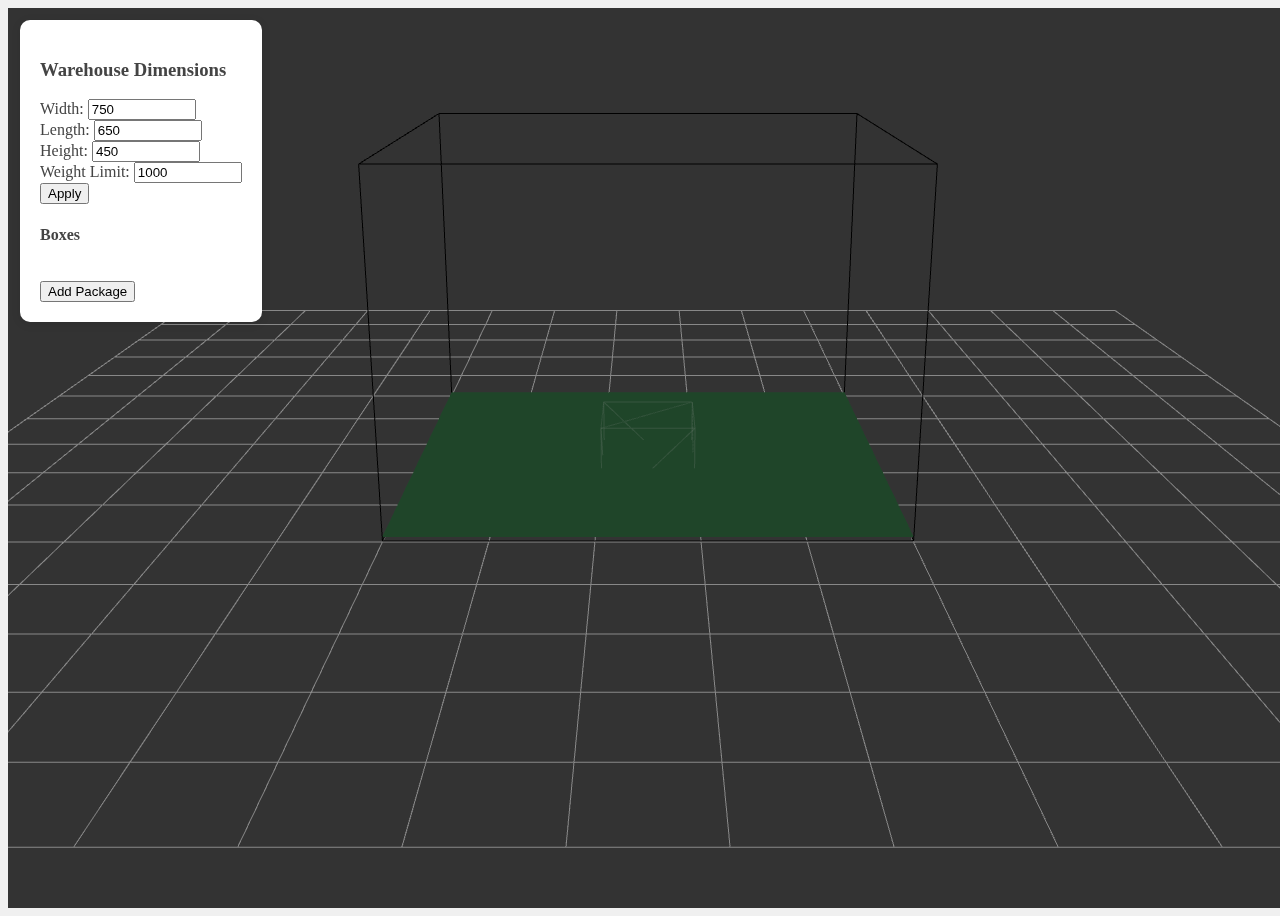
==== backupcode.html @ 239fbd26 "first commit" ====
<!DOCTYPE html>
<html lang="en">

<head>
	<meta charset="utf-8" />
	<meta name="viewport" content="width=device-width, user-scalable=no, minimum-scale=1.0, maximum-scale=1.0" />
	<title>Parcel Placement and Warehouse Management</title>
	<link rel="stylesheet" href="main.css" />

</head>

<body>
	<div id="sidebar">
		<h3>Warehouse Dimensions</h3>
		<label for="width">Width:</label>
		<input type="number" id="width" value="750" />
		<br />
		<label for="length">Length:</label>
		<input type="number" id="length" value="650" />
		<br />
		<label for="height">Height:</label>
		<input type="number" id="height" value="450" />
		<br />
		<label for="weight-limit">Weight Limit:</label>
		<input type="number" id="weight-limit" value="1000" />
		<br />
		<button id="apply">Apply</button>
		<h4>Boxes</h4>
		<div id="boxList">
			<ul id="boxListItems"></ul>
		</div>
		<button id="addPackageButton">Add Package</button>
	</div>

	<div id="contextMenu">
		<button id="rotateButton">Rotate 90 degrees</button>
		<button id="editButton">Edit</button>
		<button id="copyButton">Copy</button>
		<button id="deleteButton">Delete</button>
	</div>

	<div id="modal">
		<div id="modal-content">
			<span class="close">&times;</span>
			<h3>Add New Package</h3>

			<div class="modal-row">
				<label for="modal-name">Name:</label>
				<input type="text" id="modal-name" placeholder="Enter package name" required />
			</div>

			<div class="modal-row">
				<label for="modal-color">Color:</label>
				<input type="text" id="modal-color" placeholder="Enter package color" required />
			</div>

			<div class="modal-row">
				<label for="modal-width">Width:</label>
				<input type="number" id="modal-width" placeholder="Enter package width" required />
			</div>

			<div class="modal-row">
				<label for="modal-length">Length:</label>
				<input type="number" id="modal-length" placeholder="Enter package length" required />
			</div>

			<div class="modal-row">
				<label for="modal-height">Height:</label>
				<input type="number" id="modal-height" placeholder="Enter package height" required />
			</div>

			<div class="modal-row">
				<label for="modal-weight">Weight:</label>
				<input type="number" id="modal-weight" placeholder="Enter package weight" required />
			</div>

			<div class="modal-row">
				<label for="modal-note">Note:</label>
				<input type="text" id="modal-note" placeholder="Enter package note" />
			</div>

			<div class="modal-row">
				<label for="modal-stack">Can stack?</label>
				<input type="checkbox" id="modal-stack" />
			</div>

			<div class="modal-row">
				<button id="savePackageButton">Add Package</button>
			</div>
		</div>
	</div>


	<script type="importmap">
        {
            "imports": {
                "three": "./build/three.module.js",
                "three/addons/": "./jsm/"
            }
        }
    </script>

	<script type="module">
		import * as THREE from "three";
		import { OrbitControls } from "./jsm/controls/OrbitControls.js";

		let camera, scene, renderer;
		let pointer, raycaster, isShiftDown = false;
		let rollOverMesh;
		let cubeGeo, cubeMaterial;

		const objects = [];
		let totalWeight = 0;
		let selectedPackage = null;
		let contextMenuVisible = false;
		let isDragging = false;
		let cameraControls;
		let plane;
		let warehouseGroup;

		let warehouseDimensions = {
			width: 500,
			length: 500,
			height: 350,
			weightLimit: 1000,
		};

		const packages = [];

		init();
		render();

		function init() {
			camera = new THREE.PerspectiveCamera(35, window.innerWidth / window.innerHeight, 1, 10000);
			camera.position.set(0, 500, 1500);
			camera.lookAt(0, 0, 0);

			scene = new THREE.Scene();
			scene.background = new THREE.Color(0x333333);

			const gridHelper = new THREE.GridHelper(1500, 15);
			gridHelper.position.y = 0;
			scene.add(gridHelper);

			const rollOverGeometry = new THREE.BoxGeometry(100, 100, 100);
			const rollOverMaterial = new THREE.MeshBasicMaterial({
				color: 0x999999,
				wireframe: true,
				transparent: true,
				opacity: 0.1
			});
			rollOverMesh = new THREE.Mesh(rollOverGeometry, rollOverMaterial);
			scene.add(rollOverMesh);  // Add rollOverMesh to the scene


			raycaster = new THREE.Raycaster();
			pointer = new THREE.Vector2();
			createWarehouseSurface();


			const ambientLight = new THREE.AmbientLight(0x606060, 3);
			scene.add(ambientLight);

			const directionalLight = new THREE.DirectionalLight(0xffffff, 3);
			directionalLight.position.set(1, 0.75, 0.5).normalize();
			scene.add(directionalLight);

			renderer = new THREE.WebGLRenderer({ antialias: true });
			renderer.setPixelRatio(window.devicePixelRatio);
			renderer.setSize(window.innerWidth, window.innerHeight);
			document.body.appendChild(renderer.domElement);

			cameraControls = new OrbitControls(camera, renderer.domElement);
			cameraControls.enableDamping = true;
			cameraControls.dampingFactor = 0.25;
			cameraControls.autoRotation = true;
			cameraControls.screenSpacePanning = false;

			document.addEventListener("pointermove", onPointerMove);
			document.addEventListener("pointerdown", onPointerDown);
			document.addEventListener("pointerup", onPointerUp);
			document.addEventListener("keydown", onDocumentKeyDown);
			document.addEventListener("keyup", onDocumentKeyUp);
			window.addEventListener("resize", onWindowResize);

			document.addEventListener("contextmenu", onRightClick);
			document.addEventListener("click", onLeftClick);

			document.getElementById("apply").addEventListener("click", function () {
				warehouseDimensions.width = parseFloat(document.getElementById("width").value);
				warehouseDimensions.length = parseFloat(document.getElementById("length").value);
				warehouseDimensions.height = parseFloat(document.getElementById("height").value);
				warehouseDimensions.weightLimit = parseFloat(document.getElementById("weight-limit").value);
				createWarehouseSurface();

			});

			document.getElementById("rotateButton").addEventListener("click", rotateParcel);
			document.getElementById("editButton").addEventListener("click", editPackage);
			document.getElementById("copyButton").addEventListener("click", copyParcel);
			document.getElementById("deleteButton").addEventListener("click", deleteParcel);


			document.querySelector(".close").addEventListener("click", closeModal);
		}

		let isEditing = false;

		document.getElementById("addPackageButton").addEventListener("click", openModal);

		document.getElementById("savePackageButton").addEventListener("click", function () {
			if (isEditing) {
				saveEditedPackage();
			} else {
				addPackage();
			}
		});

		function calculateTotalWeight() {
			return packages.reduce((total, packageData) => total + packageData.weight, 0);
		}

		function editPackage(index) {

			if (index !== undefined && index >= 0) {

				const pkg = packages[index - 1];
				const mesh = objects[index];

				if (!pkg || !mesh) {
					alert("Package or mesh not found.");
					return;
				}

				selectedPackage = mesh;

				document.getElementById("modal-name").value = pkg.name || "";
				document.getElementById("modal-width").value = pkg.width;
				document.getElementById("modal-length").value = pkg.length;
				document.getElementById("modal-height").value = pkg.height;
				document.getElementById("modal-color").value = pkg.color;
				document.getElementById("modal-weight").value = pkg.weight;
				document.getElementById("modal-note").value = pkg.note || "";
				document.getElementById("modal-stack").checked = pkg.canStack || false;

				document.getElementById("modal").style.display = "flex";

				isEditing = true;

			} else if (selectedPackage) {

				const packageData = selectedPackage.userData.packageData;

				if (!packageData) {
					alert("Package data is missing.");
					return;
				}

				document.getElementById("modal-name").value = packageData.name || "";
				document.getElementById("modal-width").value = packageData.width;
				document.getElementById("modal-length").value = packageData.length;
				document.getElementById("modal-height").value = packageData.height;
				document.getElementById("modal-color").value = packageData.color;
				document.getElementById("modal-weight").value = packageData.weight;
				document.getElementById("modal-note").value = packageData.note || "";
				document.getElementById("modal-stack").checked = packageData.canStack || false;

				document.getElementById("modal").style.display = "flex";

				isEditing = true;
			} else {
				alert("No package selected.");
			}
		}

		function saveEditedPackage() {
			if (!selectedPackage) {
				alert("No package selected.");
				return;
			}

			const packageData = selectedPackage.userData.packageData;

			if (!packageData) {
				alert("Package data is missing.");
				return;
			}

			const updatedName = document.getElementById("modal-name").value;
			const updatedWidth = parseFloat(document.getElementById("modal-width").value);
			const updatedLength = parseFloat(document.getElementById("modal-length").value);
			const updatedHeight = parseFloat(document.getElementById("modal-height").value);
			const updatedColor = document.getElementById("modal-color").value;
			const updatedWeight = parseFloat(document.getElementById("modal-weight").value);
			const updatedNote = document.getElementById("modal-note").value;
			const updatedCanStack = document.getElementById("modal-stack").checked;

			const totalWeight = calculateTotalWeight() - packageData.weight + updatedWeight;

			if (totalWeight > warehouseDimensions.weightLimit) {
				alert("The total weight exceeds the warehouse weight limit!");
				return;
			}

			packageData.name = updatedName;
			packageData.width = updatedWidth;
			packageData.length = updatedLength;
			packageData.height = updatedHeight;
			packageData.color = updatedColor;
			packageData.weight = updatedWeight;
			packageData.note = updatedNote;
			packageData.canStack = updatedCanStack;

			selectedPackage.geometry.dispose();  // Dispose previous geometry to avoid memory leaks
			selectedPackage.material.dispose();  // Dispose previous material to avoid memory leaks
			selectedPackage.geometry = new THREE.BoxGeometry(updatedWidth, updatedHeight, updatedLength);
			selectedPackage.material = new THREE.MeshLambertMaterial({ color: new THREE.Color(updatedColor) });

			document.getElementById("modal").style.display = "none";

			updateBoxList();

			render();

			isEditing = false;
		}


		function openModal() {
			document.getElementById("modal").style.display = "flex";
			isEditing = false;  // Ensure we're in "add" mode when opening the modal
		}

		let lastPosition = { x: -warehouseDimensions.width / 2, y: 45, z: -warehouseDimensions.length / 2 };  // Starting point for placing packages


		function addPackage() {
			const name = document.getElementById("modal-name").value;
			const color = document.getElementById("modal-color").value;
			const width = parseFloat(document.getElementById("modal-width").value);
			const length = parseFloat(document.getElementById("modal-length").value);
			const height = parseFloat(document.getElementById("modal-height").value);
			const weight = parseFloat(document.getElementById("modal-weight").value);
			const note = document.getElementById("modal-note").value;
			const canStack = document.getElementById("modal-stack").checked;

			const totalWeight = calculateTotalWeight() + weight;

			if (totalWeight > warehouseDimensions.weightLimit) {
				alert("Weight limit exceeded! The package cannot be added.");
				return;
			}

			const newPackage = {
				name,
				color,
				width,
				length,
				height,
				weight,
				note,
				canStack,
				type: 'parcel',
			};

			const packageMesh = new THREE.Mesh(
				new THREE.BoxGeometry(width, height, length),
				new THREE.MeshLambertMaterial({ color: new THREE.Color(color) })
			);

			packageMesh.userData = { type: 'parcel', packageData: newPackage };


			const position = {
				x: lastPosition.x + width,  // Place the new package after the last one along the x-axis
				y: lastPosition.y,  // Keep the height constant
				z: lastPosition.z,  // Keep the z-position constant (or change if you want to move it in the z-direction)
			};

			packageMesh.position.set(position.x, position.y, position.z);

			scene.add(packageMesh);
			objects.push(packageMesh);
			packages.push(newPackage);

			lastPosition.x = position.x + width;

			updateBoxList();  // Refresh the list
			render();
			closeModal();
		}


		function createWarehouseSurface() {
			if (warehouseGroup) {
				scene.remove(warehouseGroup);
			}

			const blackPlaneGeometry = new THREE.PlaneGeometry(warehouseDimensions.width, warehouseDimensions.length);
			const blackPlaneMaterial = new THREE.MeshBasicMaterial({ color: 0x1F4529 }); // black color
			const blackPlane = new THREE.Mesh(blackPlaneGeometry, blackPlaneMaterial);
			blackPlane.rotation.x = -Math.PI / 2;  // Rotate to make it horizontal
			blackPlane.position.y = 5;  // Rotate to make it horizontal

			const geometry = new THREE.BoxGeometry(
				warehouseDimensions.width,
				warehouseDimensions.height,
				warehouseDimensions.length
			);
			const surfaceMaterial = new THREE.MeshBasicMaterial({
				color: 0xffffff,
				transparent: true,
				opacity: 0,
			});
			const wireframeMaterial = new THREE.LineBasicMaterial({
				color: 0x000000,
				linewidth: 3
			});

			plane = new THREE.Mesh(geometry, surfaceMaterial);
			plane.position.set(0, warehouseDimensions.height, 0);

			const wireframeEdges = new THREE.EdgesGeometry(geometry);
			const wireframe = new THREE.LineSegments(wireframeEdges, wireframeMaterial);

			wireframe.position.set(0, warehouseDimensions.height / 2 + 1, 0); // Adjust the Y position, for example, move it slightly above

			warehouseGroup = new THREE.Group();
			warehouseGroup.add(blackPlane); // Add black plane beneath the grid
			warehouseGroup.add(plane);
			warehouseGroup.add(wireframe);

			scene.add(warehouseGroup);
			objects.push(plane);  // Add to objects array for raycasting purposes
		}
		function closeModal() {
			document.getElementById("modal").style.display = "none";
		}

		function onPointerMove(event) {
			pointer.set(
				(event.clientX / window.innerWidth) * 2 - 1,
				-(event.clientY / window.innerHeight) * 2 + 1
			);
			raycaster.setFromCamera(pointer, camera);

			const intersects = raycaster.intersectObjects(objects, false);

			if (intersects.length > 0) {
				const intersect = intersects[0];

				rollOverMesh.position.copy(intersect.point).add(intersect.face.normal);

				rollOverMesh.position.y = Math.max(rollOverMesh.position.y, 45);
			}

			if (isDragging && selectedPackage) {
				if (selectedPackage.userData.type === 'parcel') {
					const newY = Math.max(rollOverMesh.position.y, 45);

					const newX = Math.max(Math.min(rollOverMesh.position.x, warehouseDimensions.width / 2), -warehouseDimensions.width / 2);
					const newZ = Math.max(Math.min(rollOverMesh.position.z, warehouseDimensions.length / 2), -warehouseDimensions.length / 2);

					selectedPackage.position.lerp(new THREE.Vector3(newX, newY, newZ), 0.4); // Smooth motion
				}
			}

			render();
		}

		function onPointerUp(event) {
			if (isDragging) {
				isDragging = false;
				cameraControls.enabled = true; // Re-enable camera controls after dragging
			}
		}


		function onRightClick(event) {
			event.preventDefault();
			const menu = document.getElementById("contextMenu");
			const { clientX: mouseX, clientY: mouseY } = event;

			if (!selectedPackage.userData.type === 'parcel') return;

			contextMenuVisible = true;
			menu.style.display = "block";
			menu.style.left = `${mouseX}px`;
			menu.style.top = `${mouseY}px`;
		}

		function onPointerDown(event) {
			if (contextMenuVisible) return; // Skip if context menu is visible

			pointer.set(
				(event.clientX / window.innerWidth) * 2 - 1,
				-(event.clientY / window.innerHeight) * 2 + 1
			);
			raycaster.setFromCamera(pointer, camera);

			const intersects = raycaster.intersectObjects(objects, false);

			if (intersects.length > 0) {
				const intersect = intersects[0];
				if (intersect.object !== rollOverMesh && intersect.object && intersect.object.userData.type === 'parcel') {
					selectedPackage = intersect.object;
					isDragging = true;
					cameraControls.enabled = false;  // Disable camera controls while dragging

					if (rollOverMesh) {
						rollOverMesh.visible = true;
					}

					const packagePosition = selectedPackage.position;

					const newX = Math.max(Math.min(packagePosition.x, warehouseDimensions.width / 2), -warehouseDimensions.width / 2);

					const newZ = Math.max(Math.min(packagePosition.z, warehouseDimensions.length / 2), -warehouseDimensions.length / 2);

					const newY = Math.max(packagePosition.y, 45);  // Prevent going below surface

					selectedPackage.position.set(newX, newY, newZ);
				} else {
					console.log('Clicked object is not a parcel:', intersect.object);
				}
			}
		}

		function onLeftClick(event) {
			const menu = document.getElementById("contextMenu");
			menu.style.display = "none";
			contextMenuVisible = false;

			if (isDragging) {
				isDragging = false;  // Stop dragging
				cameraControls.enabled = true;  // Re-enable camera controls after dragging
			}

			render(); // Re-render the scene
		}


		function onDocumentKeyDown(event) {
			if (event.key === "Shift") {
				isShiftDown = true;
			}
		}

		function onDocumentKeyUp(event) {
			if (event.key === "Shift") {
				isShiftDown = false;
			}
		}

		function rotateParcel() {
			if (selectedPackage) {
				selectedPackage.rotation.x += Math.PI / 2;
				render();
			}
		}

		function copyParcel() {
			if (selectedPackage && selectedPackage.userData.type === 'parcel') {
				copyParcelByPackage(selectedPackage);
				updateBoxList();
			}
		}

		function deleteParcel() {
			if (selectedPackage.userData.type === 'parcel') {
				const index = objects.indexOf(selectedPackage);
				if (index !== -1) {
					deleteParcelByIndex(index);
					updateBoxList();
				}
			}
		}

		function updateBoxList() {
			const boxList = document.getElementById("boxListItems");
			boxList.innerHTML = "";  // Clear the current list

			objects.forEach((obj, index) => {
				if (obj.userData && obj.userData.packageData) {
					const packageData = obj.userData.packageData;

					const li = document.createElement("li");

					li.innerHTML = `
                <div class="package-header">
                    <strong>${packageData.name}</strong>
                    <div class="action-icons">
                        <button class="edit-btn" data-index="${index}">Edit</button>
                        <button class="copy-btn" data-index="${index}">Copy</button>
                        <button class="delete-btn" data-index="${index}">Delete</button>
                    </div>
                </div>
                <div class="package-details">
                    <div class="detail-row">
                        <p><strong>Width:</strong> ${packageData.width}</p>
                        <p><strong>Height:</strong> ${packageData.height}</p>
                    </div>
                    <div class="detail-row">
                        <p><strong>Length:</strong> ${packageData.length}</p>
                        <p><strong>Weight:</strong> ${packageData.weight}kg</p>
                    </div>
                    <div class="detail-row">
                        <p><strong>Note:</strong> ${packageData.note}</p>
                        <p><strong>Can Stack:</strong> ${packageData.canStack ? 'Yes' : 'No'}</p>
                    </div>
                </div>
            `;

					boxList.appendChild(li);
				}
			});

			document.querySelectorAll("#boxListItems .edit-btn").forEach(button => {
				button.addEventListener("click", (event) => {
					const index = event.target.dataset.index;
					editPackage(index);  // Pass the selected package to edit function
				});
			});

			document.querySelectorAll("#boxListItems .copy-btn").forEach(button => {
				button.addEventListener("click", (event) => {
					const index = event.target.dataset.index;
					const selectedPackage = objects[index];
					copyParcelByPackage(selectedPackage);  // Pass the selected package to copy function
				});
			});

			document.querySelectorAll("#boxListItems .delete-btn").forEach(button => {
				button.addEventListener("click", (event) => {
					const index = event.target.dataset.index;
					deleteParcelByIndex(index);  // Pass the selected package to delete function
				});
			});
		}

		function copyParcelByPackage(selectedPackage) {

			const packageData = selectedPackage.userData.packageData;

			if (!packageData) {
				console.error('Package data missing.');
				return; // Exit if no valid package data
			}

			const clonePackage = { ...packageData };

			const totalWeight = calculateTotalWeight() + clonePackage.weight;

			if (totalWeight > warehouseDimensions.weightLimit) {
				alert("The total weight exceeds the warehouse weight limit!");
				return; // Exit the function if weight limit is exceeded
			}

			const packageMesh = new THREE.Mesh(
				new THREE.BoxGeometry(clonePackage.width, clonePackage.height, clonePackage.length),
				new THREE.MeshLambertMaterial({ color: new THREE.Color(clonePackage.color) })
			);

			packageMesh.userData = {
				type: 'parcel',
				packageData: clonePackage
			};

			const randomX = Math.floor(Math.random() * warehouseDimensions.width) - warehouseDimensions.width / 2;
			const randomZ = Math.floor(Math.random() * warehouseDimensions.length) - warehouseDimensions.length / 2;
			const randomY = 45; // Set a fixed height above the ground (adjust if needed)

			packageMesh.position.set(randomX, randomY, randomZ);

			scene.add(packageMesh);
			objects.push(packageMesh);
			packages.push(clonePackage);

			updateBoxList();
			render();
		}

		function deleteParcelByIndex(index) {
			const packageMesh = objects[index];

			const packageWeight = packageMesh.userData.packageData.weight;

			const totalWeight = calculateTotalWeight() - packageWeight;

			scene.remove(packageMesh);

			packageMesh.geometry.dispose();
			packageMesh.material.dispose();

			objects.splice(index, 1);
			packages.splice(index, 1);

			updateBoxList();
			render();
		}


		function onWindowResize() {
			camera.aspect = window.innerWidth / window.innerHeight;
			camera.updateProjectionMatrix();
			renderer.setSize(window.innerWidth, window.innerHeight);
		}

		function render() {
			cameraControls.update(); // Only required if controls.enableDamping = true, or if controls.auto-rotation is enabled
			renderer.render(scene, camera);
		}
	</script>
</body>

</html>
---- main.css ----
body {
  background-color: #f0f0f0;
  color: #444;
}

a {
  color: #08f;
}

#sidebar {
  position: absolute;
  top: 20px;
  left: 20px;
  background-color: #fff;
  padding: 20px;
  border-radius: 10px;
  box-shadow: 0 2px 10px rgba(0, 0, 0, 0.1);
}

#sidebar input {
  width: 100px;
}

#contextMenu {
  position: absolute;
  display: none;
  background-color: white;
  border: 1px solid #ccc;
  box-shadow: 0 0 10px rgba(0, 0, 0, 0.1);
  z-index: 100;
}

#contextMenu button {
  width: 100%;
  padding: 5px;
  border: none;
  background-color: #f5f5f5;
  cursor: pointer;
}

#contextMenu button:hover {
  background-color: #ddd;
}

#boxList {
  margin-top: 20px;
  max-height: 300px;
  overflow-y: auto;
}

#boxList ul {
  list-style-type: none;
  padding: 0;
}

#boxList li {
  margin: 5px;
  padding: 5px;
  background-color: #f5f5f5;
  border-radius: 5px;
}

.package-info {
  font-size: 12px;
}

#modal {
  display: none;
  position: fixed;
  top: 0;
  left: 0;
  width: 100%;
  height: 100%;
  background-color: rgba(0, 0, 0, 0.5);
  justify-content: center;
  align-items: center;
}

#modal-content {
  background-color: white;
  padding: 20px;
  border-radius: 10px;
  max-width: 400px;
  width: 100%;
}

#modal input,
#modal select {
  width: 100%;
  padding: 10px;
  margin: 5px 0;
  border-radius: 5px;
  border: 1px solid #ccc;
}

#modal button {
  padding: 10px 20px;
  background-color: #4CAF50;
  color: white;
  border: none;
  border-radius: 5px;
  cursor: pointer;
}

#modal button:hover {
  background-color: #45a049;
}

#modal .close {
  padding: 10px;
  background-color: #f44336;
  color: white;
  border: none;
  border-radius: 5px;
  cursor: pointer;
}

#modal .close:hover {
  background-color: #da190b;
}

#modal-content {
  display: flex;
  flex-direction: column;
  align-items: stretch;
}

.modal-row {
  display: flex;
  flex-direction: row;
  margin-bottom: 10px;
  align-items: center;
}

.modal-row button {
  width: 100%;
}
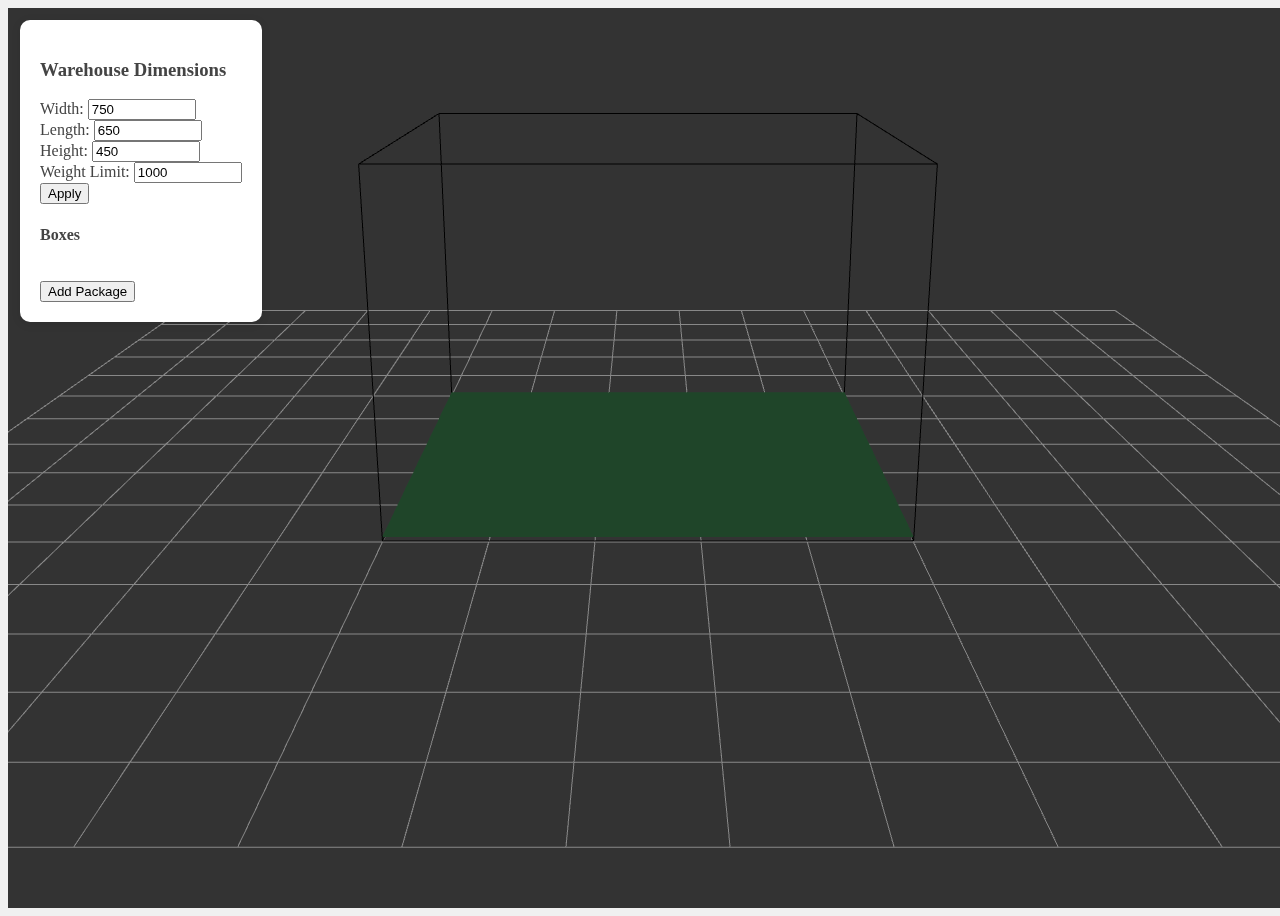
==== commit 6c5daf9d: "add final code with edits and updated" ====
--- a/backupcode.html
+++ b/backupcode.html
@@ -90,6 +90,18 @@
 		</div>
 	</div>
 
+	<div id="notification"
+		style="display:none; background-color: #f44336; color: white; padding: 15px; position: fixed; top: 20px; left: 50%; transform: translateX(-50%); z-index: 1000;">
+		This package cannot be placed on top of a non-stackable package.
+	</div>
+
+	<div id="warningMessage"
+		style="display:none; position: fixed; top: 10px; left: 50%; transform: translateX(-50%); padding: 10px; background-color: yellow; color: red; font-size: 16px; border-radius: 5px;">
+		Warning: The package is outside the warehouse!
+	</div>
+
+
+
 
 	<script type="importmap">
         {
@@ -110,6 +122,7 @@
 		let cubeGeo, cubeMaterial;
 
 		const objects = [];
+		let selectedPackageEdges = null; // Declare it globally so it's accessible across functions.
 		let totalWeight = 0;
 		let selectedPackage = null;
 		let contextMenuVisible = false;
@@ -117,6 +130,7 @@
 		let cameraControls;
 		let plane;
 		let warehouseGroup;
+		let isColliding = false;
 
 		let warehouseDimensions = {
 			width: 500,
@@ -147,7 +161,7 @@
 				color: 0x999999,
 				wireframe: true,
 				transparent: true,
-				opacity: 0.1
+				opacity: 0
 			});
 			rollOverMesh = new THREE.Mesh(rollOverGeometry, rollOverMaterial);
 			scene.add(rollOverMesh);  // Add rollOverMesh to the scene
@@ -235,11 +249,11 @@
 				selectedPackage = mesh;
 
 				document.getElementById("modal-name").value = pkg.name || "";
-				document.getElementById("modal-width").value = pkg.width;
-				document.getElementById("modal-length").value = pkg.length;
-				document.getElementById("modal-height").value = pkg.height;
-				document.getElementById("modal-color").value = pkg.color;
-				document.getElementById("modal-weight").value = pkg.weight;
+				document.getElementById("modal-width").value = pkg.width || 100;
+				document.getElementById("modal-length").value = pkg.length || 100;
+				document.getElementById("modal-height").value = pkg.height ||100;
+				document.getElementById("modal-color").value = pkg.color || white;
+				document.getElementById("modal-weight").value = pkg.weight || 100;
 				document.getElementById("modal-note").value = pkg.note || "";
 				document.getElementById("modal-stack").checked = pkg.canStack || false;
 
@@ -287,11 +301,11 @@
 			}
 
 			const updatedName = document.getElementById("modal-name").value;
-			const updatedWidth = parseFloat(document.getElementById("modal-width").value);
-			const updatedLength = parseFloat(document.getElementById("modal-length").value);
-			const updatedHeight = parseFloat(document.getElementById("modal-height").value);
-			const updatedColor = document.getElementById("modal-color").value;
-			const updatedWeight = parseFloat(document.getElementById("modal-weight").value);
+			const updatedWidth = parseFloat(document.getElementById("modal-width").value || 100 );
+			const updatedLength = parseFloat(document.getElementById("modal-length").value || 100);
+			const updatedHeight = parseFloat(document.getElementById("modal-height").value || 100 );
+			const updatedColor = document.getElementById("modal-color").value || "white";
+			const updatedWeight = parseFloat(document.getElementById("modal-weight").value || 100);
 			const updatedNote = document.getElementById("modal-note").value;
 			const updatedCanStack = document.getElementById("modal-stack").checked;
 
@@ -311,8 +325,8 @@
 			packageData.note = updatedNote;
 			packageData.canStack = updatedCanStack;
 
-			selectedPackage.geometry.dispose();  // Dispose previous geometry to avoid memory leaks
-			selectedPackage.material.dispose();  // Dispose previous material to avoid memory leaks
+			selectedPackage.geometry.dispose();  
+			selectedPackage.material.dispose(); 
 			selectedPackage.geometry = new THREE.BoxGeometry(updatedWidth, updatedHeight, updatedLength);
 			selectedPackage.material = new THREE.MeshLambertMaterial({ color: new THREE.Color(updatedColor) });
 
@@ -328,19 +342,21 @@
 
 		function openModal() {
 			document.getElementById("modal").style.display = "flex";
-			isEditing = false;  // Ensure we're in "add" mode when opening the modal
-		}
-
-		let lastPosition = { x: -warehouseDimensions.width / 2, y: 45, z: -warehouseDimensions.length / 2 };  // Starting point for placing packages
+			isEditing = false;  
+		}
+
+		let margin=5;
+
+		let lastPosition = { x: -warehouseDimensions.width / 2 - margin, y: 45, z: -warehouseDimensions.length / 2 - margin};  // Starting point for placing packages
 
 
 		function addPackage() {
-			const name = document.getElementById("modal-name").value;
-			const color = document.getElementById("modal-color").value;
-			const width = parseFloat(document.getElementById("modal-width").value);
-			const length = parseFloat(document.getElementById("modal-length").value);
-			const height = parseFloat(document.getElementById("modal-height").value);
-			const weight = parseFloat(document.getElementById("modal-weight").value);
+			const name = document.getElementById("modal-name").value || "";
+			const color = document.getElementById("modal-color").value || "red";
+			const width = parseFloat(document.getElementById("modal-width").value || 100);
+			const length = parseFloat(document.getElementById("modal-length").value || 100);
+			const height = parseFloat(document.getElementById("modal-height").value || 100);
+			const weight = parseFloat(document.getElementById("modal-weight").value || 100);
 			const note = document.getElementById("modal-note").value;
 			const canStack = document.getElementById("modal-stack").checked;
 
@@ -370,14 +386,35 @@
 
 			packageMesh.userData = { type: 'parcel', packageData: newPackage };
 
+			for (const obj of objects) {
+				if (obj !== packageMesh && obj.userData.type === 'parcel' && !obj.userData.packageData.canStack) {
+					const otherPackage = obj;
+					if (checkCollision(packageMesh, otherPackage)) {
+						// Show the notification
+						const notification = document.getElementById('notification');
+						notification.style.display = 'block';  // Show notification
+						setTimeout(() => {
+							notification.style.display = 'none';  // Hide after 3 seconds
+						}, 3000);
+						return;
+					}
+				}
+			}
+
 
 			const position = {
-				x: lastPosition.x + width,  // Place the new package after the last one along the x-axis
-				y: lastPosition.y,  // Keep the height constant
-				z: lastPosition.z,  // Keep the z-position constant (or change if you want to move it in the z-direction)
+				x: lastPosition.x + width + 5, // Place the new package slightly to the right of the last one
+				y: lastPosition.y, // Keep the height constant
+				z: lastPosition.z, // Keep the z-position constant (or change if you want to move it in the z-direction)
 			};
-
-			packageMesh.position.set(position.x, position.y, position.z);
+			let newX = lastPosition.x + width + 5;
+			let newZ = lastPosition.z;
+
+			newX = Math.max(Math.min(newX, warehouseDimensions.width / 2 - width / 2), -warehouseDimensions.width / 2 + width / 2);
+
+			newZ = Math.max(Math.min(newZ, warehouseDimensions.length / 2 - length / 2), -warehouseDimensions.length / 2 + length / 2);
+
+			packageMesh.position.set(newX, position.y, newZ);
 
 			scene.add(packageMesh);
 			objects.push(packageMesh);
@@ -385,11 +422,60 @@
 
 			lastPosition.x = position.x + width;
 
-			updateBoxList();  // Refresh the list
+			updateBoxList();
 			render();
 			closeModal();
 		}
 
+		function checkCollision(package1, package2, overlapTolerance = 10) {
+			const box1 = new THREE.Box3().setFromObject(package1);
+			const box2 = new THREE.Box3().setFromObject(package2);
+
+			if (box1.intersectsBox(box2)) {
+				const overlapX = Math.min(box1.max.x - box2.min.x, box2.max.x - box1.min.x);
+				const overlapY = Math.min(box1.max.y - box2.min.y, box2.max.y - box1.min.y);
+				const overlapZ = Math.min(box1.max.z - box2.min.z, box2.max.z - box1.min.z);
+
+				const totalOverlap = overlapX + overlapY + overlapZ;
+
+				if (totalOverlap <= overlapTolerance) {
+					return false;
+				}
+				return true;
+			}
+
+			return false;
+		}
+
+
+		function checkTopCollision(selectedPackage, otherPackage, horizontalTolerance = -12.5) {
+			// Get the bounding boxes of both the selected and other package
+			const selectedBox = new THREE.Box3().setFromObject(selectedPackage);
+			const otherBox = new THREE.Box3().setFromObject(otherPackage);
+
+			// Get the top and bottom positions of both boxes (max.y and min.y values)
+			const selectedTop = selectedBox.max.y;
+			const selectedBottom = selectedBox.min.y;
+			const otherTop = otherBox.max.y;
+			const otherBottom = otherBox.min.y;
+
+			// Check if the selected package is near the top of the other package
+			// Ensure it's not overlapping other parts, only the top of the beneath package
+			const isNearTop = selectedTop > otherBottom && selectedBottom <= otherTop;
+
+			// Check horizontal overlap, with an added tolerance for the x-axis
+			const isHorizontallyOverlapping = selectedBox.min.x < otherBox.max.x + horizontalTolerance &&
+				selectedBox.max.x > otherBox.min.x - horizontalTolerance &&
+				selectedBox.min.z < otherBox.max.z && selectedBox.max.z > otherBox.min.z;
+
+			// If the selected package is near the top of the other package and overlaps in the horizontal plane (with tolerance)
+			if (isNearTop && isHorizontallyOverlapping) {
+				console.log('checkTopCollision:', isNearTop && isHorizontallyOverlapping)
+				return true; // Collision occurs at the top
+			}
+
+			return false; // No collision at the top
+		}
 
 		function createWarehouseSurface() {
 			if (warehouseGroup) {
@@ -436,7 +522,6 @@
 		function closeModal() {
 			document.getElementById("modal").style.display = "none";
 		}
-
 		function onPointerMove(event) {
 			pointer.set(
 				(event.clientX / window.innerWidth) * 2 - 1,
@@ -445,24 +530,108 @@
 			raycaster.setFromCamera(pointer, camera);
 
 			const intersects = raycaster.intersectObjects(objects, false);
+			let newY = 45;
+			let isOutOfBounds = false;
+
+			if (selectedPackage) {
+				if (selectedPackage.userData.type === 'parcel' && selectedPackageEdges) {
+					selectedPackageEdges.visible = false; // Hide previous edges
+				}
+			}
 
 			if (intersects.length > 0) {
 				const intersect = intersects[0];
+				const mousePositionInWorldY = intersect.point.y;  // Extract Y from the ray intersection
 
 				rollOverMesh.position.copy(intersect.point).add(intersect.face.normal);
-
-				rollOverMesh.position.y = Math.max(rollOverMesh.position.y, 45);
-			}
-
+				rollOverMesh.position.divideScalar(50).floor().multiplyScalar(50).addScalar(25);
+
+				if (selectedPackage) {
+
+					const currentPosition = rollOverMesh.position;
+					let canStack = true;
+
+					for (const obj of objects) {
+						if (obj !== selectedPackage && obj.userData.type === 'parcel') {
+							const otherPackage = obj;
+
+							if (checkCollision(selectedPackage, otherPackage)) {
+								const otherPackageTop = otherPackage.position.y + otherPackage.geometry.parameters.height;
+								if (otherPackage.userData.packageData.canStack) {
+									newY = Math.max(newY, otherPackageTop + 10);
+								}
+								isColliding = true;
+							} else {
+								newY = 45;
+							}
+
+							if (obj.userData && !obj.userData.packageData.canStack) {
+								if (checkTopCollision(selectedPackage, otherPackage)) {
+									canStack = false;
+
+									const notification = document.getElementById('notification');
+									notification.style.display = 'block';
+									setTimeout(() => {
+										notification.style.display = 'none';
+									}, 300);
+									return;
+								}
+							}
+						}
+					}
+
+					const newX = rollOverMesh.position.x;
+					const newZ = rollOverMesh.position.z;
+					const margin = 5;
+
+					const isInsideWarehouse = (
+						newX >= -warehouseDimensions.width / 2 - margin &&
+						newX <= warehouseDimensions.width / 2 + margin &&
+						newZ >= -warehouseDimensions.length / 2 - margin &&
+						newZ <= warehouseDimensions.length / 2 + margin
+					);
+
+
+					if (!isInsideWarehouse) {
+						isOutOfBounds = true;
+						if (selectedPackageEdges) {
+							const geometry = new THREE.EdgesGeometry(selectedPackage.geometry);
+							const material = new THREE.LineBasicMaterial({ color: 0x7EC8E3, linewidth: 3 });
+							selectedPackageEdges = new THREE.LineSegments(geometry, material);
+						}
+						document.getElementById("warningMessage").style.display = "block";  // Show warning message
+					} else {
+						if (selectedPackageEdges) {
+							const geometry = new THREE.EdgesGeometry(selectedPackage.geometry);
+							const material = new THREE.LineBasicMaterial({ color: 0x00FF00, linewidth: 3 });
+							selectedPackageEdges = new THREE.LineSegments(geometry, material);
+						}
+						document.getElementById("warningMessage").style.display = "none";  // Hide warning message
+					}
+
+					if (isColliding) {
+						const geometry = new THREE.EdgesGeometry(selectedPackage.geometry);
+						const material = new THREE.LineBasicMaterial({ color: 0x7EC8E3, linewidth: 3 });
+						selectedPackageEdges = new THREE.LineSegments(geometry, material);
+						selectedPackage.add(selectedPackageEdges);
+						selectedPackageEdges.visible = true;
+					} else {
+						selectedPackageEdges = null;
+					}
+
+					if (!canStack) {
+						return;
+					}
+				}
+			}
+
+			// Drag the selected package
 			if (isDragging && selectedPackage) {
-				if (selectedPackage.userData.type === 'parcel') {
-					const newY = Math.max(rollOverMesh.position.y, 45);
-
-					const newX = Math.max(Math.min(rollOverMesh.position.x, warehouseDimensions.width / 2), -warehouseDimensions.width / 2);
-					const newZ = Math.max(Math.min(rollOverMesh.position.z, warehouseDimensions.length / 2), -warehouseDimensions.length / 2);
-
-					selectedPackage.position.lerp(new THREE.Vector3(newX, newY, newZ), 0.4); // Smooth motion
-				}
+				const newX = rollOverMesh.position.x;
+				const newZ = rollOverMesh.position.z;
+
+				// Allow the package to move outside the warehouse
+				selectedPackage.position.lerp(new THREE.Vector3(newX, newY, newZ), 0.4);
 			}
 
 			render();
@@ -471,31 +640,24 @@
 		function onPointerUp(event) {
 			if (isDragging) {
 				isDragging = false;
-				cameraControls.enabled = true; // Re-enable camera controls after dragging
-			}
-		}
-
-
-		function onRightClick(event) {
-			event.preventDefault();
-			const menu = document.getElementById("contextMenu");
-			const { clientX: mouseX, clientY: mouseY } = event;
-
-			if (!selectedPackage.userData.type === 'parcel') return;
-
-			contextMenuVisible = true;
-			menu.style.display = "block";
-			menu.style.left = `${mouseX}px`;
-			menu.style.top = `${mouseY}px`;
+				cameraControls.enabled = true;
+
+				// Reset edge color and hide the warning
+				if (selectedPackageEdges) {
+					selectedPackageEdges.material.color.set(0x00FF00);  // Green color for valid position
+					selectedPackageEdges.visible = false;
+					selectedPackageEdges = null;
+				}
+
+				document.getElementById("warningMessage").style.display = "none";  // Hide warning message
+			}
 		}
 
 		function onPointerDown(event) {
 			if (contextMenuVisible) return; // Skip if context menu is visible
 
-			pointer.set(
-				(event.clientX / window.innerWidth) * 2 - 1,
-				-(event.clientY / window.innerHeight) * 2 + 1
-			);
+			pointer.set((event.clientX / window.innerWidth) * 2 - 1, - (event.clientY / window.innerHeight) * 2 + 1);
+
 			raycaster.setFromCamera(pointer, camera);
 
 			const intersects = raycaster.intersectObjects(objects, false);
@@ -517,11 +679,9 @@
 
 					const newZ = Math.max(Math.min(packagePosition.z, warehouseDimensions.length / 2), -warehouseDimensions.length / 2);
 
-					const newY = Math.max(packagePosition.y, 45);  // Prevent going below surface
+					const newY = Math.max(packagePosition.y);  // Prevent going below surface
 
 					selectedPackage.position.set(newX, newY, newZ);
-				} else {
-					console.log('Clicked object is not a parcel:', intersect.object);
 				}
 			}
 		}
@@ -532,13 +692,26 @@
 			contextMenuVisible = false;
 
 			if (isDragging) {
-				isDragging = false;  // Stop dragging
-				cameraControls.enabled = true;  // Re-enable camera controls after dragging
-			}
-
-			render(); // Re-render the scene
-		}
-
+				isDragging = false;
+				cameraControls.enabled = true;
+			}
+
+			render();
+		}
+
+
+		function onRightClick(event) {
+			event.preventDefault();
+			const menu = document.getElementById("contextMenu");
+			const { clientX: mouseX, clientY: mouseY } = event;
+
+			if (!selectedPackage.userData.type === 'parcel') return;
+
+			contextMenuVisible = true;
+			menu.style.display = "block";
+			menu.style.left = `${mouseX}px`;
+			menu.style.top = `${mouseY}px`;
+		}
 
 		function onDocumentKeyDown(event) {
 			if (event.key === "Shift") {
@@ -603,6 +776,8 @@
                     <div class="detail-row">
                         <p><strong>Length:</strong> ${packageData.length}</p>
                         <p><strong>Weight:</strong> ${packageData.weight}kg</p>
+						<p><strong>Color:</strong> ${packageData.color}</p>
+
                     </div>
                     <div class="detail-row">
                         <p><strong>Note:</strong> ${packageData.note}</p>
@@ -707,7 +882,7 @@
 		}
 
 		function render() {
-			cameraControls.update(); // Only required if controls.enableDamping = true, or if controls.auto-rotation is enabled
+			cameraControls.update();
 			renderer.render(scene, camera);
 		}
 	</script>
